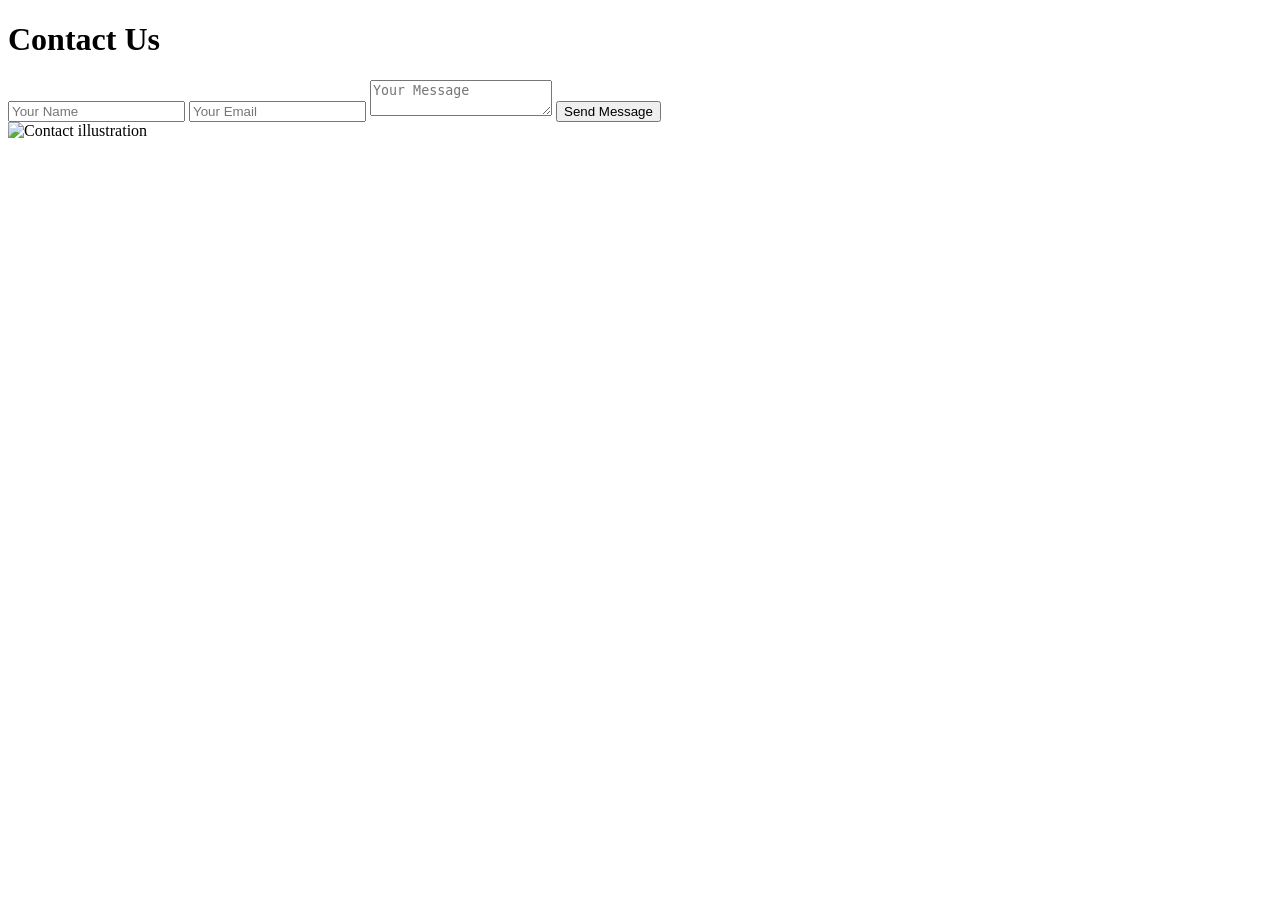
==== contact.html @ eae7b7ab "Add files via upload" ====
<!DOCTYPE html>
<html lang="en">
  <head>
    <meta charset="UTF-8" />
    <title>Contact Us</title>
    <meta name="viewport" content="width=device-width, initial-scale=1.0" />
    <link rel="stylesheet" href="./css/contact.css" />
  </head>
  <body>
    <div class="contact-container">
      <div class="form-box">
        <h1>Contact Us</h1>
        <form>
          <input type="text" id="username" placeholder="Your Name" required />

          <input type="email" id="email" placeholder="Your Email" required />

          <textarea id="message" placeholder="Your Message" required></textarea>

          <button type="submit">Send Message</button>
        </form>
      </div>
      <div class="image-box">
        <img src="./images/contact-image.jfif" alt="Contact illustration" />
      </div>
    </div>
  </body>
</html>
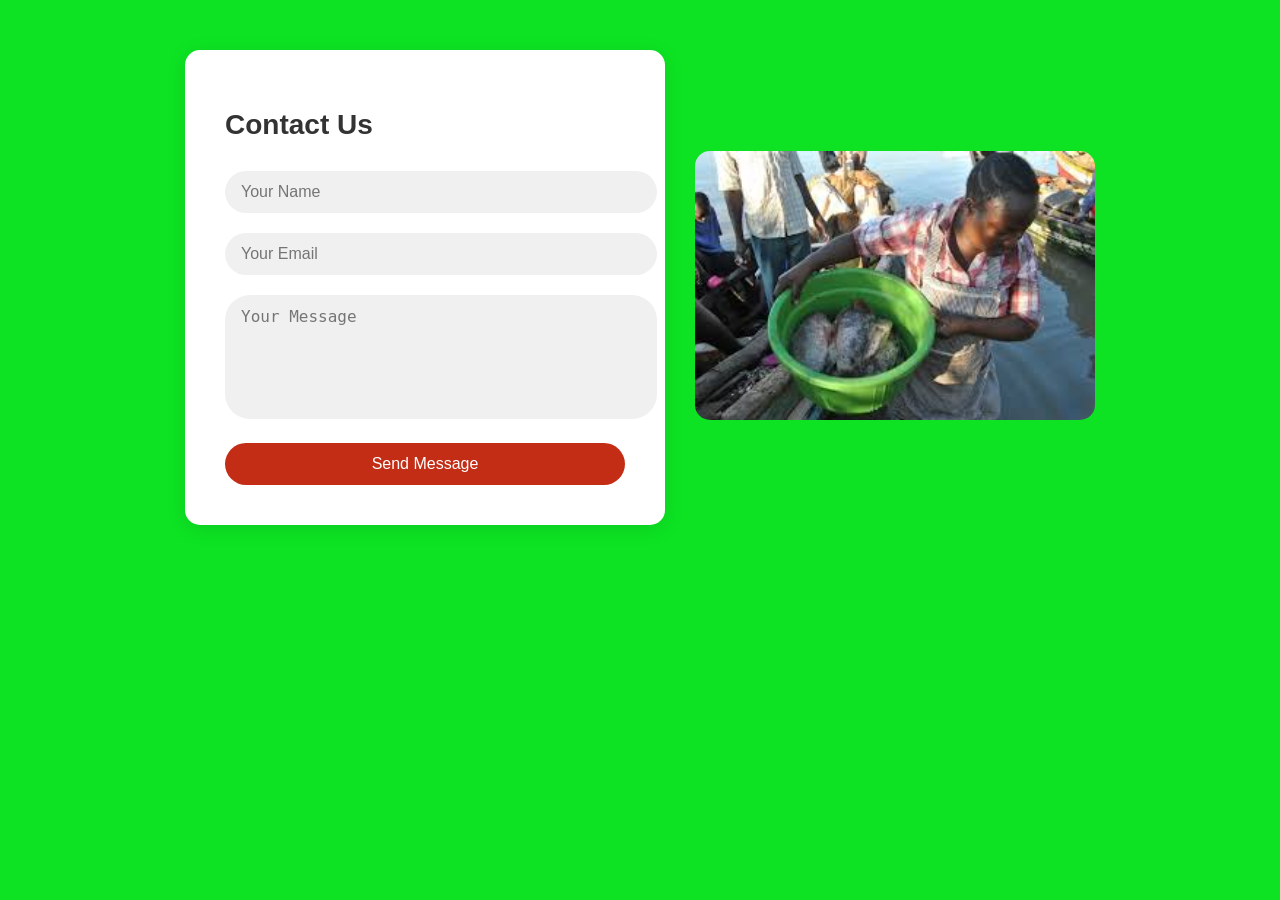
==== commit f20ecb8e: "commit all changes" ====
--- a/contact.html
+++ b/contact.html
@@ -1,28 +1,28 @@
-<!DOCTYPE html>
-<html lang="en">
-  <head>
-    <meta charset="UTF-8" />
-    <title>Contact Us</title>
-    <meta name="viewport" content="width=device-width, initial-scale=1.0" />
-    <link rel="stylesheet" href="./css/contact.css" />
-  </head>
-  <body>
-    <div class="contact-container">
-      <div class="form-box">
-        <h1>Contact Us</h1>
-        <form>
-          <input type="text" id="username" placeholder="Your Name" required />
-
-          <input type="email" id="email" placeholder="Your Email" required />
-
-          <textarea id="message" placeholder="Your Message" required></textarea>
-
-          <button type="submit">Send Message</button>
-        </form>
-      </div>
-      <div class="image-box">
-        <img src="./images/contact-image.jfif" alt="Contact illustration" />
-      </div>
-    </div>
-  </body>
-</html>
+<!DOCTYPE html>
+<html lang="en">
+  <head>
+    <meta charset="UTF-8" />
+    <title>Contact Us</title>
+    <meta name="viewport" content="width=device-width, initial-scale=1.0" />
+    <link rel="stylesheet" href="./css/contact.css" />
+  </head>
+  <body>
+    <div class="contact-container">
+      <div class="form-box">
+        <h1>Contact Us</h1>
+        <form>
+          <input type="text" id="username" placeholder="Your Name" required />
+
+          <input type="email" id="email" placeholder="Your Email" required />
+
+          <textarea id="message" placeholder="Your Message" required></textarea>
+
+          <button type="submit">Send Message</button>
+        </form>
+      </div>
+      <div class="image-box">
+        <img src="./images/contact-image.jfif" alt="Contact illustration" />
+      </div>
+    </div>
+  </body>
+</html>
--- a/css/contact.css
+++ b/css/contact.css
@@ -0,0 +1,104 @@
+/* contact.css */
+body {
+  margin: 0;
+  padding: 0;
+  font-family: Arial, sans-serif;
+  background-color: #0de323;
+}
+
+.contact-container {
+  display: flex;
+  flex-wrap: wrap;
+  justify-content: center;
+  align-items: center;
+  padding: 50px 20px;
+  gap: 30px;
+}
+
+.form-box {
+  background-color: #ffffff;
+  padding: 40px;
+  border-radius: 15px;
+  box-shadow: 0 4px 20px rgba(0, 0, 0, 0.1);
+  max-width: 400px;
+  flex: 1;
+}
+
+.form-box h1 {
+  margin-bottom: 20px;
+  color: #333;
+  font-size: 28px;
+}
+
+form input,
+form textarea {
+  width: 100%;
+  padding: 12px 16px;
+  margin: 10px 0;
+  border: none;
+  border-radius: 25px;
+  background-color: #f0f0f0;
+  font-size: 16px;
+}
+
+form textarea {
+  height: 100px;
+  resize: none;
+}
+
+form button {
+  width: 100%;
+  padding: 12px;
+  background-color: #c32c15;
+  color: white;
+  border: none;
+  border-radius: 25px;
+  font-size: 16px;
+  cursor: pointer;
+  margin-top: 10px;
+}
+
+form button:hover {
+  background-color: #0097a7;
+}
+
+.image-box {
+  max-width: 400px;
+  flex: 1;
+}
+
+.image-box img {
+  width: 100%;
+  border-radius: 15px;
+}
+/* --- Responsive Design for Mobile --- */
+@media (max-width: 768px) {
+  .contact-container {
+    flex-direction: column;
+    padding: 20px;
+  }
+
+  .form-box,
+  .image-box {
+    max-width: 100%;
+  }
+
+  .form-box {
+    padding: 20px;
+  }
+
+  form input,
+  form textarea {
+    font-size: 14px;
+    padding: 10px 14px;
+  }
+
+  form button {
+    font-size: 14px;
+    padding: 10px;
+  }
+
+  .form-box h1 {
+    font-size: 22px;
+  }
+}
